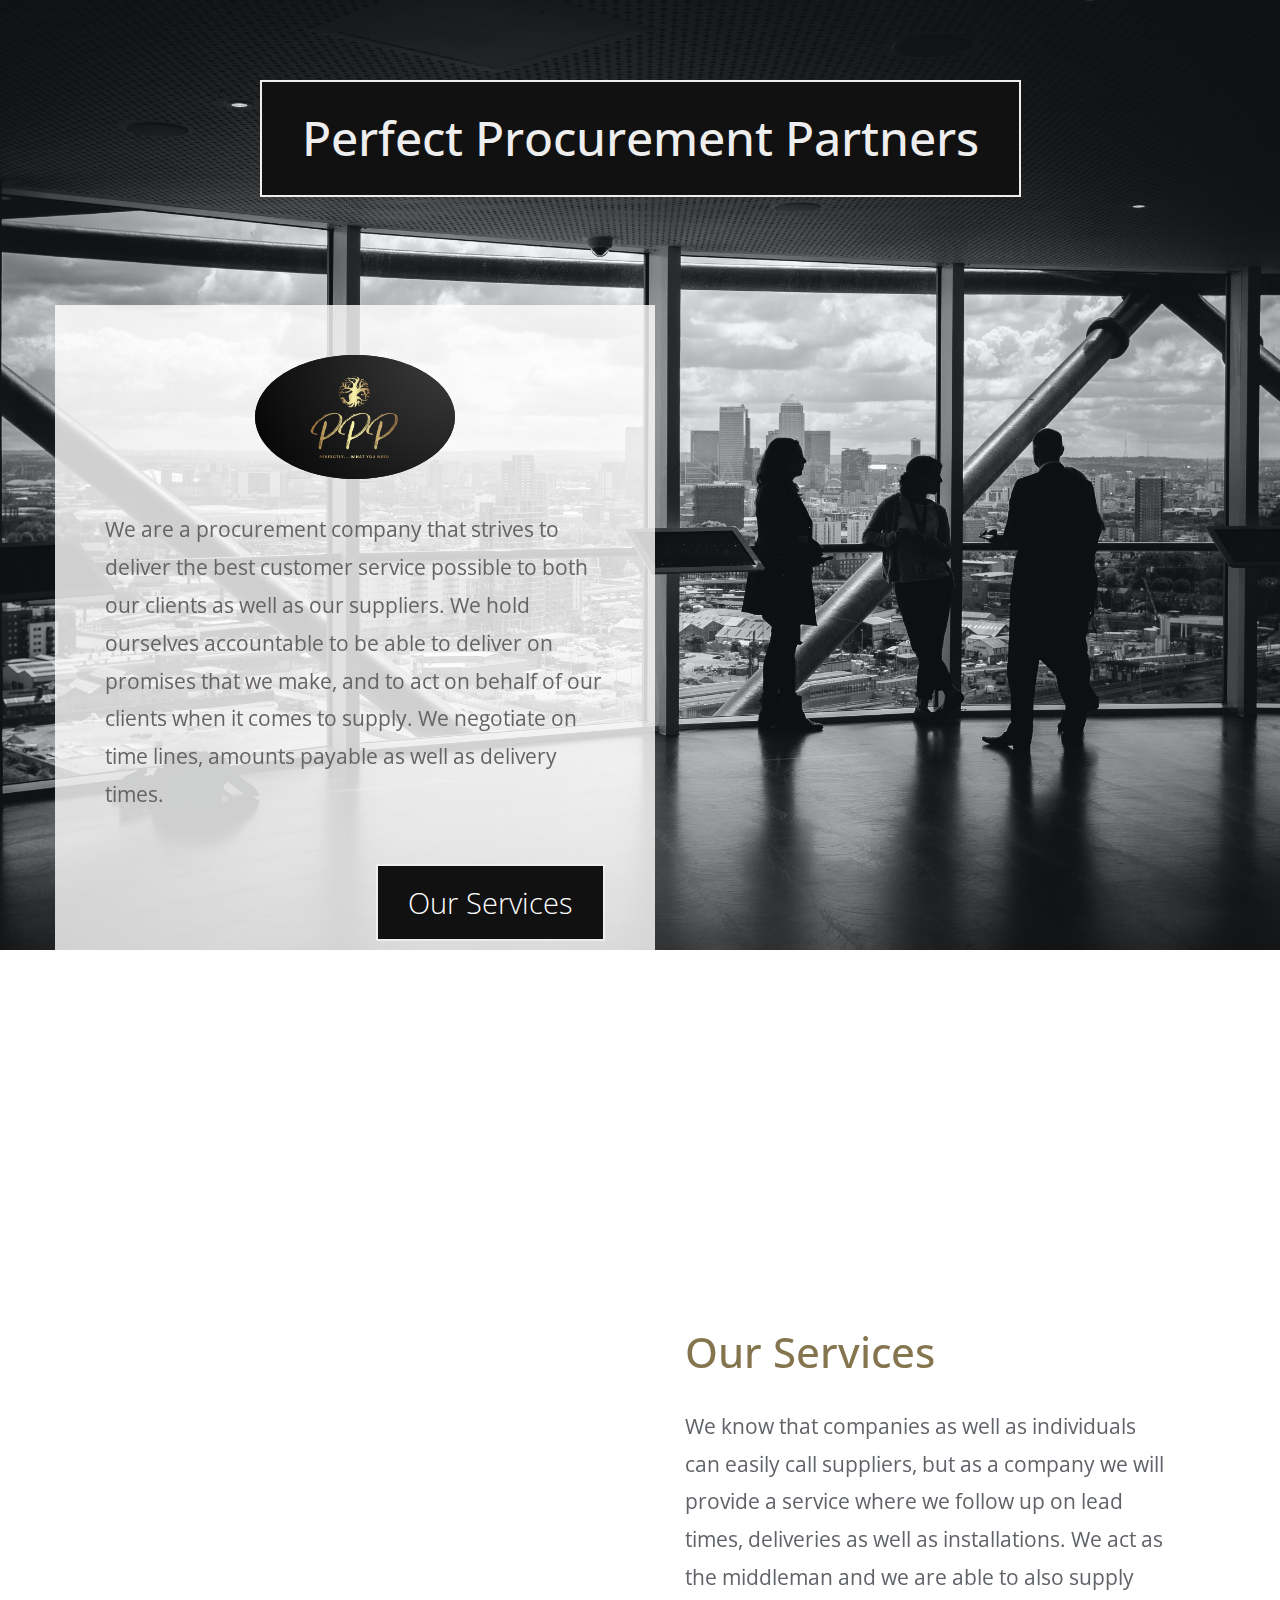
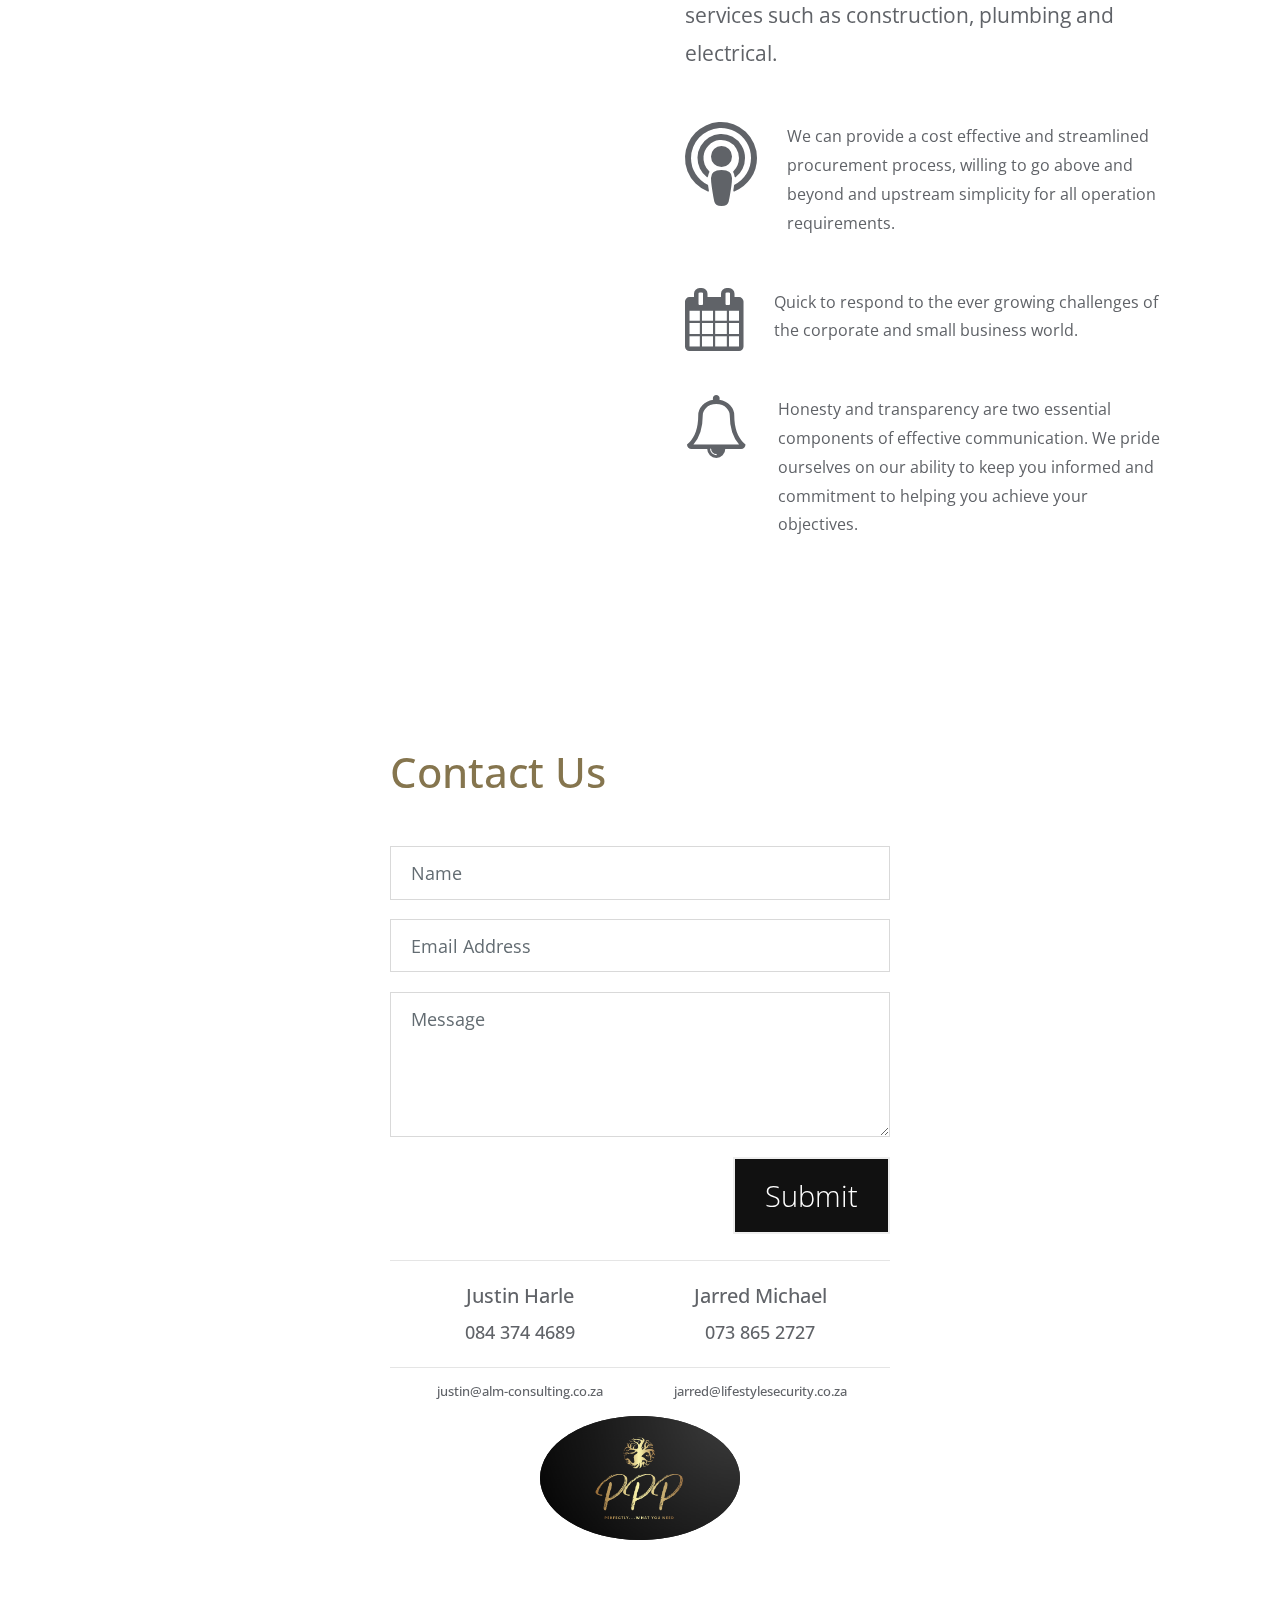
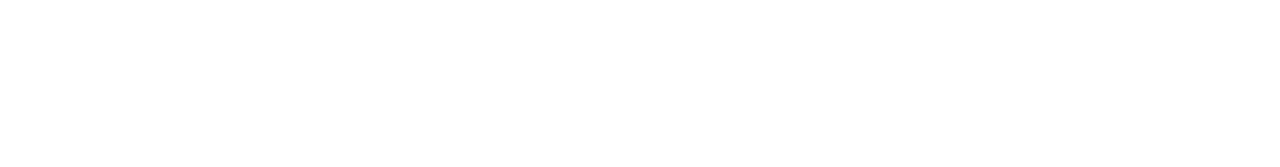
==== index.html @ f4ec2088 "Initial commit" ====
<!DOCTYPE html>
<html lang="en">

<head>
	<meta charset="utf-8" />
	<meta http-equiv="X-UA-Compatible" content="IE=edge" />
	<meta name="viewport" content="width=device-width, initial-scale=1" />
	<title>Perfect Procurement Partners</title>
	<link rel="stylesheet" href="https://fonts.googleapis.com/css?family=Open+Sans:300,400" />
	<!-- Google web font "Open Sans" -->
	<link rel="stylesheet" href="font-awesome-4.7.0/css/font-awesome.min.css" />
	<!-- Font Awesome -->
	<link rel="stylesheet" href="css/bootstrap.min.css" />
	<!-- Bootstrap style -->
	<link rel="stylesheet" href="css/popup.css" />
	<!-- Magnific Popup -->
	<link rel="stylesheet" href="css/style.css" />
</head>

<body>
	<div class="container-fluid" id="main">
		
		<section class="parallax-window tm-section tm-section-home" id="home" data-parallax="scroll"
			data-image-src="img/bg-01.jpg">
			<div class="tm-page-content-width tm-padding-b">
				<div class="text-center tm-site-title-wrap">
					<h1 class="tm-site-title">Perfect Procurement Partners</h1>

				</div>
				<div class="tm-textbox tm-white-bg-mani-page">
					<h2 class="tm-red-text tm-section-title">
						<div class="logoDiv"> <img class="logo" src="./img/PPPLogo.png" alt="Picture of the logo">
						</div>
					</h2>

					<p>
						We are a procurement company that strives to deliver the best
						customer service possible to both our clients as well as our
						suppliers. We hold ourselves accountable to be able to deliver on
						promises that we make, and to act on behalf of our clients when it
						comes to supply. We negotiate on time lines, amounts payable as
						well as delivery times.
					</p>

					<a href="#services" class="tm-btn">Our Services</a>
				</div>
			</div>
		</section>

		<!-- Services -->
		<section class="parallax-window tm-section tm-section-services" id="services" data-parallax="scroll"
			data-image-src="img/bg-02.jpg">
			<div class="tm-page-content-width">
				<div class="tm-translucent-white-bg tm-content-box tm-content-box-right tm-textbox-full-height">
					<div class="tm-content-box-inner">
						<h2 class="tm-section-title tm-red-text">Our Services</h2>
						<p>
							We know that companies as well as individuals can easily call
							suppliers, but as a company we will provide a service where we
							follow up on lead times, deliveries as well as installations. We
							act as the middleman and we are able to also supply services
							such as construction, plumbing and electrical.
						</p>
						<div class="media tm-media">
							<i class="fa fa-4x fa-podcast tm-media-icon"></i>
							<div class="media-body tm-media-body">
								<p class="tm-small-font">
									We can provide a cost effective and streamlined procurement process, willing to go above and beyond and upstream simplicity for all operation requirements.
								</p>
								
							</div>
						</div>
						<div class="media tm-media">
							<i class="fa fa-3x fa-calendar tm-media-icon"></i>
							<div class="media-body tm-media-body">
								<p class="tm-small-font">
								Quick to respond to the ever growing challenges of the corporate and small business world.
								</p>
							</div>
						</div>
						<div class="media tm-media">
							<i class="fa fa-3x fa-bell-o tm-media-icon"></i>
							<div class="media-body tm-media-body">
								<p class="tm-small-font">
									Honesty and transparency are two essential components of effective communication. We pride ourselves on our ability to keep you informed and commitment to helping you achieve your objectives.
								</p>
							</div>
						</div>
						
					</div>
				</div>
			</div>
		</section>

		<!-- Contact -->
		<section class="parallax-window tm-section tm-section-contact" id="contact" data-parallax="scroll"
			data-image-src="img/bg-04.jpg">
			<div class="contactPageContent">
				<!-- 1 -->
				<div class="tm-translucent-white-bg tm-textbox bottomPart ">
					<div class="formdiv">
					<h2 class="tm-section-title tm-red-text">Contact Us</h2>
					<p>
						
					</p>

					<!-- contact form -->
					<form action="https://formsubmit.co/procurementpartnersit@gmail.com" method="POST" class="tm-contact-form">
						
						
						<div class="form-group">
							<input type="hidden" name="_subject" value="New Email">
							<input type="hidden" name="_next" value="./pages/thankYou.html">

							<input type="text" id="contact_name" name="contact_name" class="form-control"
								placeholder="Name" required />
						</div>
						<div class="form-group">
							<input type="email" id="contact_email" name="contact_email" class="form-control"
								placeholder="Email Address" required />
						</div>
						<div class="form-group">
							<textarea id="contact_message" name="contact_message" class="form-control" rows="5"
								placeholder="Message" required></textarea>
						</div>
						<button type="submit" class="tm-btn">Submit</button>
					</form>
					</div>
						
					<div class="contactPageDetails">
						<hr>
						<div class="contact-details">
						
							<div>
								<h1>Justin Harle</h1>
								<h2>084 374 4689</h2>
							</div>

							<div>
								<h1>Jarred Michael</h1>
								<h2>073 865 2727</h2>
							</div>
						</div>
						<hr />
						<div class="contact-details">
							<div>
								<h3>justin@alm-consulting.co.za</h3>
							</div>
							<div>
								<h3>jarred@lifestylesecurity.co.za</h3>
							</div>
						</div>
						<div class="logoDiv"> 
							<img class="logo" src="./img/PPPLogo.png" alt="Picture of the logo">
						</div>
					</div>
				</div>

			</div>
	</div>
	</section>
	<!-- Contact Information -->
	<section class="parallax-window tm-section tm-section-services" id="services" data-parallax="scroll"
		data-image-src="img/paper-186899_1920.jpg"></section>
	</div>

	<!-- load JS files -->
	<script src="./js/email.js"></script>
	<script src="js/jquery-1.11.3.min.js"></script>
	<!-- https://jquery.com/download/ -->
	<script src="js/isotope.pkgd.min.js"></script>
	<!-- https://isotope.metafizzy.co/ -->
	<script src="js/imagesloaded.pkgd.min.js"></script>
	<!-- https://imagesloaded.desandro.com/ -->
	<script src="js/jquery.magnific-popup.min.js"></script>
	<!-- http://dimsemenov.com/plugins/magnific-popup/ -->
	<script src="js/parallax.min.js"></script>
	<script>
		$(document).ready(function () {
			// Isotope for Gallery
			if ($('.iso-box-wrapper').length > 0) {
				var $container = $('.iso-box-wrapper'),
					$imgs = $('.iso-box img');

				$container.imagesLoaded(function () {
					$container.isotope({
						layoutMode: 'fitRows',
						itemSelector: '.iso-box',
					});
					$imgs.load(function () {
						$container.isotope('reLayout');
					});
				});

				//filter items on button click
				$('.filter-wrapper li a').click(function () {
					var $this = $(this),
						filterValue = $this.attr('data-filter');
					$container.isotope({
						filter: filterValue,
						animationOptions: {
							duration: 750,
							easing: 'linear',
							queue: false,
						},
					});

					// don't proceed if already selected
					if ($this.hasClass('selected')) {
						return false;
					}

					var filter_wrapper = $this.closest('.filter-wrapper');
					filter_wrapper.find('.selected').removeClass('selected');
					$this.addClass('selected');

					return false;
				});
			}

			// Magnific Popup for Gallery
			$('.iso-box-wrapper').magnificPopup({
				delegate: 'a', // child items selector, by clicking on it popup will open
				type: 'image',
				gallery: { enabled: true },
			});

			// Smooth scrolling (https://css-tricks.com/snippets/jquery/smooth-scrolling/)
			// Select all links with hashes
			$('a[href*="#"]')
				// Remove links that don't actually link to anything
				.not('[href="#"]')
				.not('[href="#0"]')
				.click(function (event) {
					// On-page links
					if (
						location.pathname.replace(/^\//, '') ==
						this.pathname.replace(/^\//, '') &&
						location.hostname == this.hostname
					) {
						// Figure out element to scroll to
						var target = $(this.hash);
						target = target.length
							? target
							: $('[name=' + this.hash.slice(1) + ']');
						// Does a scroll target exist?
						if (target.length) {
							// Only prevent default if animation is actually gonna happen
							event.preventDefault();
							$('html, body').animate(
								{
									scrollTop: target.offset().top,
								},
								600,
								function () {
									// Callback after animation
									// Must change focus!
									var $target = $(target);
									$target.focus();
									if ($target.is(':focus')) {
										// Checking if the target was focused
										return false;
									} else {
										$target.attr('tabindex', '-1'); // Adding tabindex for elements not focusable
										$target.focus(); // Set focus again
									}
								}
							);
						}
					}
				});

			// Update the current year in copyright
			$('.tm-current-year').text(new Date().getFullYear());
		});
	</script>
</body>

</html>
---- css/popup.css ----
/* Magnific Popup CSS */
.mfp-bg {
  top: 0;
  left: 0;
  width: 100%;
  height: 100%;
  z-index: 1042;
  overflow: hidden;
  position: fixed;
  background: #0b0b0b;
  opacity: 0.8; }

.mfp-wrap {
  top: 0;
  left: 0;
  width: 100%;
  height: 100%;
  z-index: 1043;
  position: fixed;
  outline: none !important;
  -webkit-backface-visibility: hidden; }

.mfp-container {
  text-align: center;
  position: absolute;
  width: 100%;
  height: 100%;
  left: 0;
  top: 0;
  padding: 0 8px;
  box-sizing: border-box; }

.mfp-container:before {
  content: '';
  display: inline-block;
  height: 100%;
  vertical-align: middle; }

.mfp-align-top .mfp-container:before {
  display: none; }

.mfp-content {
  position: relative;
  display: inline-block;
  vertical-align: middle;
  margin: 0 auto;
  text-align: left;
  z-index: 1045; }

.mfp-inline-holder .mfp-content,
.mfp-ajax-holder .mfp-content {
  width: 100%;
  cursor: auto; }

.mfp-ajax-cur {
  cursor: progress; }

.mfp-zoom-out-cur, .mfp-zoom-out-cur .mfp-image-holder .mfp-close {
  cursor: -moz-zoom-out;
  cursor: -webkit-zoom-out;
  cursor: zoom-out; }

.mfp-zoom {
  cursor: pointer;
  cursor: -webkit-zoom-in;
  cursor: -moz-zoom-in;
  cursor: zoom-in; }

.mfp-auto-cursor .mfp-content {
  cursor: auto; }

.mfp-close,
.mfp-arrow,
.mfp-preloader,
.mfp-counter {
  -webkit-user-select: none;
  -moz-user-select: none;
  user-select: none; }

.mfp-loading.mfp-figure {
  display: none; }

.mfp-hide {
  display: none !important; }

.mfp-preloader {
  color: #CCC;
  position: absolute;
  top: 50%;
  width: auto;
  text-align: center;
  margin-top: -0.8em;
  left: 8px;
  right: 8px;
  z-index: 1044; }
  .mfp-preloader a {
    color: #CCC; }
    .mfp-preloader a:hover {
      color: #FFF; }

.mfp-s-ready .mfp-preloader {
  display: none; }

.mfp-s-error .mfp-content {
  display: none; }

button.mfp-close,
button.mfp-arrow {
  overflow: visible;
  cursor: pointer;
  background: transparent;
  border: 0;
  -webkit-appearance: none;
  display: block;
  outline: none;
  padding: 0;
  z-index: 1046;
  box-shadow: none;
  touch-action: manipulation; }

button::-moz-focus-inner {
  padding: 0;
  border: 0; }

.mfp-close {
  width: 44px;
  height: 44px;
  line-height: 44px;
  position: absolute;
  right: 0;
  top: 0;
  text-decoration: none;
  text-align: center;
  opacity: 0.65;
  padding: 0 0 18px 10px;
  color: #FFF;
  font-style: normal;
  font-size: 28px;
  font-family: Arial, Baskerville, monospace; }
  .mfp-close:hover,
  .mfp-close:focus {
    opacity: 1; }
  .mfp-close:active {
    top: 1px; }

.mfp-close-btn-in .mfp-close {
  color: #333; }

.mfp-image-holder .mfp-close,
.mfp-iframe-holder .mfp-close {
  color: #FFF;
  right: -6px;
  text-align: right;
  padding-right: 6px;
  width: 100%; }

.mfp-counter {
  position: absolute;
  top: 0;
  right: 0;
  color: #CCC;
  font-size: 12px;
  line-height: 18px;
  white-space: nowrap; }

.mfp-arrow {
  position: absolute;
  opacity: 0.65;
  margin: 0;
  top: 50%;
  margin-top: -55px;
  padding: 0;
  width: 90px;
  height: 110px;
  -webkit-tap-highlight-color: transparent; }
  .mfp-arrow:active {
    margin-top: -54px; }
  .mfp-arrow:hover,
  .mfp-arrow:focus {
    opacity: 1; }
  .mfp-arrow:before,
  .mfp-arrow:after {
    content: '';
    display: block;
    width: 0;
    height: 0;
    position: absolute;
    left: 0;
    top: 0;
    margin-top: 35px;
    margin-left: 35px;
    border: medium inset transparent; }
  .mfp-arrow:after {
    border-top-width: 13px;
    border-bottom-width: 13px;
    top: 8px; }
  .mfp-arrow:before {
    border-top-width: 21px;
    border-bottom-width: 21px;
    opacity: 0.7; }

.mfp-arrow-left {
  left: 0; }
  .mfp-arrow-left:after {
    border-right: 17px solid #FFF;
    margin-left: 31px; }
  .mfp-arrow-left:before {
    margin-left: 25px;
    border-right: 27px solid #3F3F3F; }

.mfp-arrow-right {
  right: 0; }
  .mfp-arrow-right:after {
    border-left: 17px solid #FFF;
    margin-left: 39px; }
  .mfp-arrow-right:before {
    border-left: 27px solid #3F3F3F; }

.mfp-iframe-holder {
  padding-top: 40px;
  padding-bottom: 40px; }
  .mfp-iframe-holder .mfp-content {
    line-height: 0;
    width: 100%;
    max-width: 900px; }
  .mfp-iframe-holder .mfp-close {
    top: -40px; }

.mfp-iframe-scaler {
  width: 100%;
  height: 0;
  overflow: hidden;
  padding-top: 56.25%; }
  .mfp-iframe-scaler iframe {
    position: absolute;
    display: block;
    top: 0;
    left: 0;
    width: 100%;
    height: 100%;
    box-shadow: 0 0 8px rgba(0, 0, 0, 0.6);
    background: #000; }

/* Main image in popup */
img.mfp-img {
  width: auto;
  max-width: 100%;
  height: auto;
  display: block;
  line-height: 0;
  box-sizing: border-box;
  padding: 40px 0 40px;
  margin: 0 auto; }

/* The shadow behind the image */
.mfp-figure {
  line-height: 0; }
  .mfp-figure:after {
    content: '';
    position: absolute;
    left: 0;
    top: 40px;
    bottom: 40px;
    display: block;
    right: 0;
    width: auto;
    height: auto;
    z-index: -1;
    box-shadow: 0 0 8px rgba(0, 0, 0, 0.6);
    background: #444; }
  .mfp-figure small {
    color: #BDBDBD;
    display: block;
    font-size: 12px;
    line-height: 14px; }
  .mfp-figure figure {
    margin: 0; }

.mfp-bottom-bar {
  margin-top: -36px;
  position: absolute;
  top: 100%;
  left: 0;
  width: 100%;
  cursor: auto; }

.mfp-title {
  text-align: left;
  line-height: 18px;
  color: #F3F3F3;
  word-wrap: break-word;
  padding-right: 36px; }

.mfp-image-holder .mfp-content {
  max-width: 100%; }

.mfp-gallery .mfp-image-holder .mfp-figure {
  cursor: pointer; }

@media screen and (max-width: 800px) and (orientation: landscape), screen and (max-height: 300px) {
  /**
       * Remove all paddings around the image on small screen
       */
  .mfp-img-mobile .mfp-image-holder {
    padding-left: 0;
    padding-right: 0; }
  .mfp-img-mobile img.mfp-img {
    padding: 0; }
  .mfp-img-mobile .mfp-figure:after {
    top: 0;
    bottom: 0; }
  .mfp-img-mobile .mfp-figure small {
    display: inline;
    margin-left: 5px; }
  .mfp-img-mobile .mfp-bottom-bar {
    background: rgba(0, 0, 0, 0.6);
    bottom: 0;
    margin: 0;
    top: auto;
    padding: 3px 5px;
    position: fixed;
    box-sizing: border-box; }
    .mfp-img-mobile .mfp-bottom-bar:empty {
      padding: 0; }
  .mfp-img-mobile .mfp-counter {
    right: 5px;
    top: 3px; }
  .mfp-img-mobile .mfp-close {
    top: 0;
    right: 0;
    width: 35px;
    height: 35px;
    line-height: 35px;
    background: rgba(0, 0, 0, 0.6);
    position: fixed;
    text-align: center;
    padding: 0; } }

@media all and (max-width: 900px) {
  .mfp-arrow {
    -webkit-transform: scale(0.75);
    transform: scale(0.75); }
  .mfp-arrow-left {
    -webkit-transform-origin: 0;
    transform-origin: 0; }
  .mfp-arrow-right {
    -webkit-transform-origin: 100%;
    transform-origin: 100%; }
  .mfp-container {
    padding-left: 6px;
    padding-right: 6px; } }
---- css/style.css ----
/* 
*/
body {
	font-size: 21px;
	overflow-x: hidden;
	background-image: url(img/paper-186899_1920.jpg);
}

body,
button,
.form-control {
	color: #606368;
	font-family: 'Open Sans', Helvetica, Arial, sans-serif;
	font-weight: 400;
}

button {
	cursor: pointer;
}
a,
button {
	transition: all 0.3s ease;
}
a:hover,
a:focus {
	text-decoration: none;
	outline: none;
}

.container-fluid {
	padding-left: 0;
	padding-right: 0;
	overflow-x: hidden;
}

.tm-flex {
	display: flex;
}

.tm-section {
	background-position: center center;
	background-size: cover;
	background-repeat: no-repeat;
}

button:focus {
	outline: none;
}

p {
	line-height: 1.8;
	margin-bottom: 50px;
}

.tm-section-title {
	font-size: 2.6rem;
	margin-bottom: 2rem;
}

.tm-site-title-wrap {
	padding-top: 80px;
	padding-bottom: 100px;
}

.tm-site-title {
	background-color: #111;
	background-position: center center;
	background-size: cover;
	background-repeat: no-repeat;
	border: 2px solid #eee;
	color: #eee;
	display: inline-block;
	font-size: 3rem;
	padding: 30px 40px;
}

.tm-textbox {
	max-width: 600px;
	width: 100%;
	padding: 50px;
	overflow: auto;
}

.tm-textbox-full-height {
	min-height: 950px;
}

.tm-white-bg {
	background-color: white;
	color: #676362;
}

.tm-white-bg-mani-page {
	background-color: rgba(255, 255, 255, 0.8);
	color: #676362;
}
.tm-translucent-white-bg {
	background-color: rgba(255, 255, 255, 0.58);
}

.tm-btn,
.tm-btn:visited {
	display: block;
	float: right;
	font-size: 1.8rem;
	font-weight: 300;
	color: white;
	background-color: #111;
	padding: 15px 30px;
	cursor: pointer;
	border: none;
	border: 2px solid #eee;
}

.tm-btn:hover,
.tm-btn:focus {
	color: white;
	background-color: darkgray;
}

.tm-green-text {
	color: #96c700;
}
.tm-blue-text {
	color: #3690fd;
}
.tm-red-text {
	color: #85754e;
}
.tm-red-text {
	color: #85754e;
}
.tm-content-box {
	overflow: auto;
	height: 100%;
	max-width: 600px;
	width: 100%;
	padding: 180px 60px 100px;
	display: -ms-flexbox;
	display: -webkit-flex;
	display: flex;
	-webkit-flex-direction: column;
	-ms-flex-direction: column;
	flex-direction: column;
}

.tm-gallery-content {
	padding-top: 180px;
}

.tm-content-box-right {
	margin-left: auto;
	margin-right: 0;
}

.tm-small-font {
	font-size: 1rem;
}

.tm-page-content-width {
	max-width: 1200px;
	margin: 0 auto;
	padding-left: 15px;
	padding-right: 15px;
	width: 100%;
}
.contactPageContent {
	display: flex;
	margin: 0 auto;
	padding-left: 15px;
	padding-right: 15px;
	max-width: 1200px;
	width: 100%;
	flex-direction: row;
	justify-content: space-around;
	flex-flow: wrap;
}
.tm-contact-page-information {
	align-items: center;
	margin-left: 15px;
	margin-right: 15px;
	width: 100%;
	max-width: 500px;
	padding: 180px 60px 100px;
}
.contactPageDetails {
	margin-top: 10px;
}
.bottomPart {
	display: grid;
	grid-template-rows: 1fr 1fr;
}
.contact-details {
	margin: 10px;
	display: grid;
	text-align: center;
	grid-template-columns: 1fr 1fr;
}
.contact-details h1 {
	font-size: 20px;
	padding: 8px;
}
.contact-details h2 {
	font-size: 18px;
}
.contact-details h3 {
	font-size: 13px;
}
.logo {
	background-size: cover;
	background-image: url(../img/PPPLogo.png);
	height: auto;
	width: 200px;
	border-radius: 100%;
}
.logoDiv {
	text-align: center;
}
.tm-padding-b {
	padding-bottom: 80px;
}
.tm-page-content-width,
.tm-content-box {
	min-height: 1150px;
}

.tm-flex-col {
	display: -ms-flexbox;
	display: -webkit-flex;
	display: flex;
	-ms-flex-direction: column;
	-webkit-flex-direction: column;
	flex-direction: column;
}

.tm-media-icon {
	margin-right: 30px;
	margin-bottom: 0;
}

/* IE fix */
.tm-media-body {
	flex: 1 1 auto;
	width: 100%;
}

.filter-wrapper {
	padding-left: 0;
}
.filter-wrapper li {
	display: inline-block;
	margin-right: 15px;
	margin-bottom: 10px;
}

.filter-wrapper li:last-child {
	margin-right: 0;
}

.filter-wrapper li a {
	background-color: white;
	color: #666;
	font-weight: 400;
	padding: 6px 20px;
	display: block;
	text-decoration: none;
	transition: all 0.4s ease-in-out;
}

.filter-wrapper li a.selected {
	background-color: #666666;
	color: white;
}
.iso-box {
	position: relative;
	min-height: 50px;
	float: left;
	overflow: hidden;
	margin-bottom: 15px;
	padding-left: 8px;
	padding-right: 8px;
}
.iso-box-section {
	margin-left: -8px;
	margin-right: -8px;
}

/* Contact */
.form-control {
	background-color: transparent;
	border-radius: 0;
	font-size: 1.15rem;
	padding: 0.9rem 1.25rem;
}

.form-control:focus {
	background-color: transparent;
	border-color: #983333;
}

.form-group {
	margin-bottom: 1.2rem;
}
.tm-section-contact {
	position: relative;
}

.tm-copyright-div {
	color: white;
	display: inline-block;
	padding: 30px 35px;
	position: absolute;
	bottom: 0;
	right: 0;
}

.tm-copyright-text {
	font-size: 1.18rem;
	margin-bottom: 0;
	font-weight: 300;
}

.tm-copyright-text a {
	color: #fff;
}

/* Media Queries */
@media screen and (max-width: 991px) {
	.tm-gallery-content {
		padding-top: 150px;
	}

	.tm-page-content-width,
	.tm-content-box {
		min-height: 400px;
	}
}

@media screen and (max-width: 767px) {
	.tm-gallery-content {
		padding-top: 100px;
	}
	.tm-content-box {
		padding: 100px 60px 100px;
	}
	.tm-section-gallery {
		min-height: 1050px;
	}
	.tm-page-content-width,
	.tm-content-box {
		min-height: 1050px;
	}
	.tm-site-title-wrap {
		padding-top: 60px;
		padding-bottom: 60px;
	}
}

@media screen and (max-height: 639px) {
	.tm-section-home {
		min-height: 100%;
	}
}

@media screen and (max-width: 575px) {
	.tm-gallery-content {
		padding-bottom: 150px;
	}
}

@media screen and (max-width: 420px) {
	.tm-media {
		flex-direction: column;
		align-items: center;
	}

	.tm-media-icon {
		margin-right: 0;
		margin-bottom: 30px;
	}
}
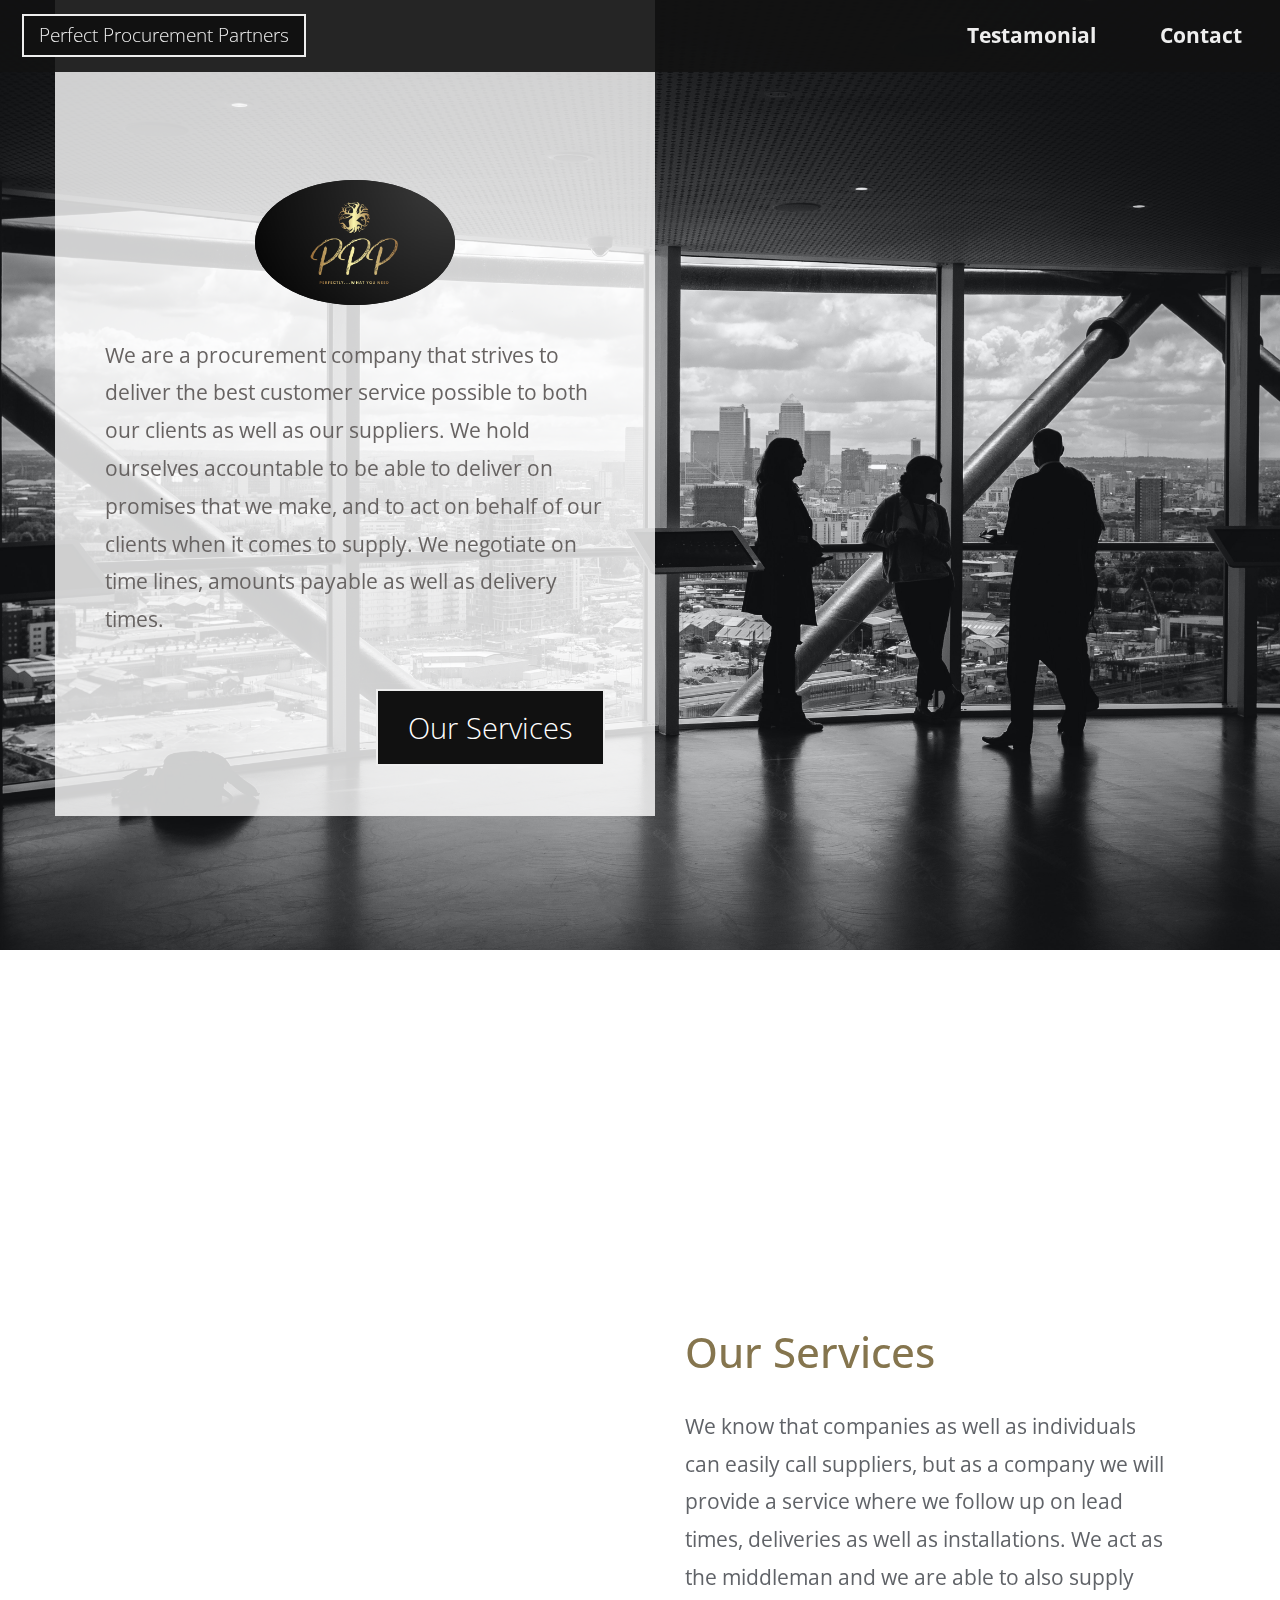
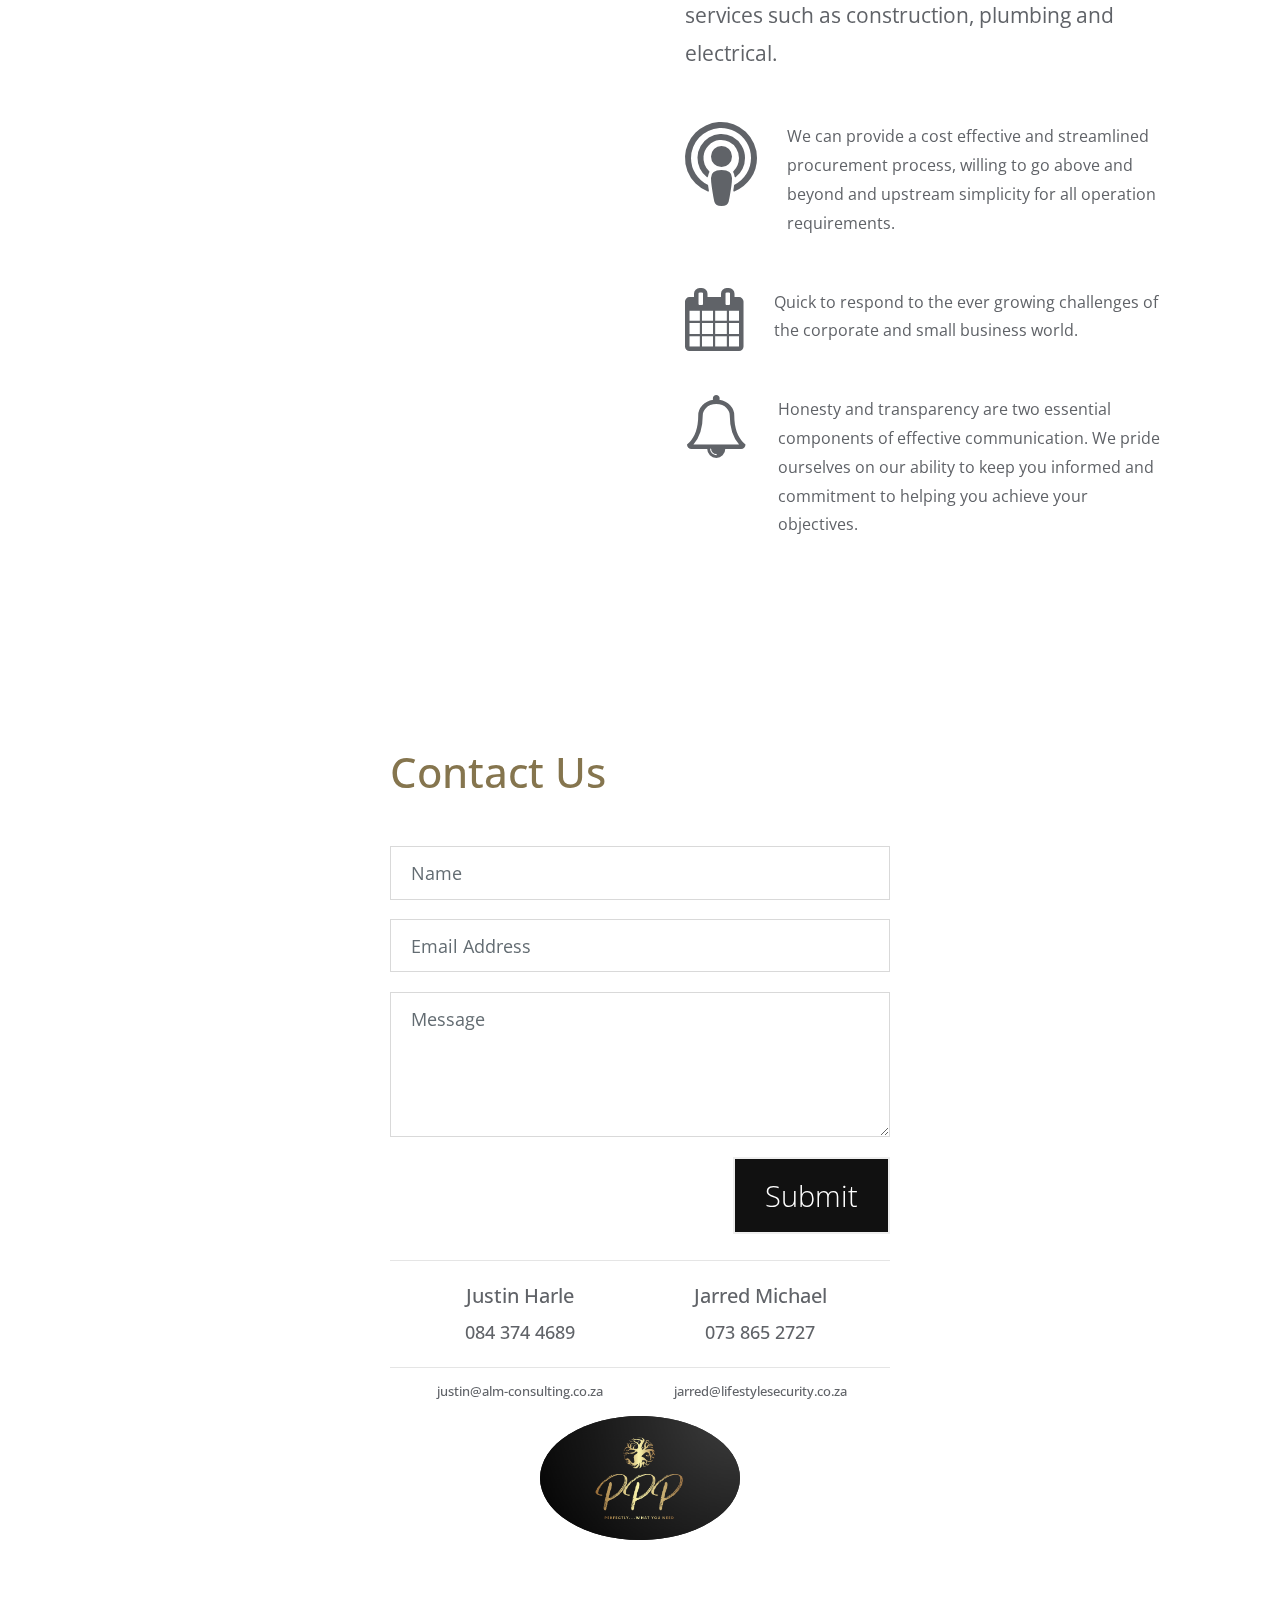
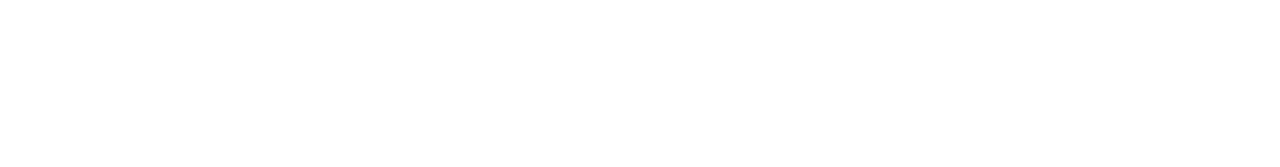
==== commit dd309900: "Added a navbar" ====
--- a/index.html
+++ b/index.html
@@ -15,18 +15,48 @@
 	<link rel="stylesheet" href="css/popup.css" />
 	<!-- Magnific Popup -->
 	<link rel="stylesheet" href="css/style.css" />
+	<!-- Navbar Popup -->
+	<link rel="stylesheet" href="css/navbar.css" />
 </head>
 
 <body>
+	<header id="header">
+		<nav>
+			<div class="custom-nav-container">
+				<div class="header">
+					<a href="" >Perfect Procurement Partners</a>
+				</div>
+				<div class="menu">
+					
+					<a href="#Testamonial">Testamonial</a>
+				
+
+					<a href="#footer"
+						> Contact</a
+					>
+				</div>
+				<button class="hamburger">
+					<span></span>
+					<span></span>
+					<span></span>
+				</button>
+			</div>
+		</nav>
+	</header>
+	<nav class="mobile-nav">
+		<a href="#Testamonial">Testamonial</a>
+		<a href="#header">Home</a>
+		
+
+		Contact</a>
+	</nav>
 	<div class="container-fluid" id="main">
 		
-		<section class="parallax-window tm-section tm-section-home" id="home" data-parallax="scroll"
+		
+		<section class="parallax-window tm-section tm-section-home banner" id="home" data-parallax="scroll"
 			data-image-src="img/bg-01.jpg">
 			<div class="tm-page-content-width tm-padding-b">
-				<div class="text-center tm-site-title-wrap">
-					<h1 class="tm-site-title">Perfect Procurement Partners</h1>
-
-				</div>
+			
 				<div class="tm-textbox tm-white-bg-mani-page">
 					<h2 class="tm-red-text tm-section-title">
 						<div class="logoDiv"> <img class="logo" src="./img/PPPLogo.png" alt="Picture of the logo">
@@ -110,12 +140,13 @@
 						
 						<div class="form-group">
 							<input type="hidden" name="_subject" value="New Email">
-							<input type="hidden" name="_next" value="./pages/thankYou.html">
+							<input type="hidden" name="_next" value="https://duanescheeperswebdeveloper.github.io/perfectProcurementPartners/pages/thankYou.html">
 
 							<input type="text" id="contact_name" name="contact_name" class="form-control"
 								placeholder="Name" required />
 						</div>
 						<div class="form-group">
+							
 							<input type="email" id="contact_email" name="contact_email" class="form-control"
 								placeholder="Email Address" required />
 						</div>
@@ -157,15 +188,11 @@
 				</div>
 
 			</div>
-	</div>
-	</section>
-	<!-- Contact Information -->
-	<section class="parallax-window tm-section tm-section-services" id="services" data-parallax="scroll"
-		data-image-src="img/paper-186899_1920.jpg"></section>
-	</div>
-
+		</section>
+		 </div>
+	
 	<!-- load JS files -->
-	<script src="./js/email.js"></script>
+	<script src="js/navbar.js"></script>
 	<script src="js/jquery-1.11.3.min.js"></script>
 	<!-- https://jquery.com/download/ -->
 	<script src="js/isotope.pkgd.min.js"></script>
@@ -175,105 +202,8 @@
 	<script src="js/jquery.magnific-popup.min.js"></script>
 	<!-- http://dimsemenov.com/plugins/magnific-popup/ -->
 	<script src="js/parallax.min.js"></script>
-	<script>
-		$(document).ready(function () {
-			// Isotope for Gallery
-			if ($('.iso-box-wrapper').length > 0) {
-				var $container = $('.iso-box-wrapper'),
-					$imgs = $('.iso-box img');
-
-				$container.imagesLoaded(function () {
-					$container.isotope({
-						layoutMode: 'fitRows',
-						itemSelector: '.iso-box',
-					});
-					$imgs.load(function () {
-						$container.isotope('reLayout');
-					});
-				});
-
-				//filter items on button click
-				$('.filter-wrapper li a').click(function () {
-					var $this = $(this),
-						filterValue = $this.attr('data-filter');
-					$container.isotope({
-						filter: filterValue,
-						animationOptions: {
-							duration: 750,
-							easing: 'linear',
-							queue: false,
-						},
-					});
-
-					// don't proceed if already selected
-					if ($this.hasClass('selected')) {
-						return false;
-					}
-
-					var filter_wrapper = $this.closest('.filter-wrapper');
-					filter_wrapper.find('.selected').removeClass('selected');
-					$this.addClass('selected');
-
-					return false;
-				});
-			}
-
-			// Magnific Popup for Gallery
-			$('.iso-box-wrapper').magnificPopup({
-				delegate: 'a', // child items selector, by clicking on it popup will open
-				type: 'image',
-				gallery: { enabled: true },
-			});
-
-			// Smooth scrolling (https://css-tricks.com/snippets/jquery/smooth-scrolling/)
-			// Select all links with hashes
-			$('a[href*="#"]')
-				// Remove links that don't actually link to anything
-				.not('[href="#"]')
-				.not('[href="#0"]')
-				.click(function (event) {
-					// On-page links
-					if (
-						location.pathname.replace(/^\//, '') ==
-						this.pathname.replace(/^\//, '') &&
-						location.hostname == this.hostname
-					) {
-						// Figure out element to scroll to
-						var target = $(this.hash);
-						target = target.length
-							? target
-							: $('[name=' + this.hash.slice(1) + ']');
-						// Does a scroll target exist?
-						if (target.length) {
-							// Only prevent default if animation is actually gonna happen
-							event.preventDefault();
-							$('html, body').animate(
-								{
-									scrollTop: target.offset().top,
-								},
-								600,
-								function () {
-									// Callback after animation
-									// Must change focus!
-									var $target = $(target);
-									$target.focus();
-									if ($target.is(':focus')) {
-										// Checking if the target was focused
-										return false;
-									} else {
-										$target.attr('tabindex', '-1'); // Adding tabindex for elements not focusable
-										$target.focus(); // Set focus again
-									}
-								}
-							);
-						}
-					}
-				});
-
-			// Update the current year in copyright
-			$('.tm-current-year').text(new Date().getFullYear());
-		});
-	</script>
+	<script src="js/index.js"></script>
+
 </body>
 
 </html>--- a/css/style.css
+++ b/css/style.css
@@ -1,5 +1,8 @@
 /* 
 */
+*{
+	box-sizing: border-box;
+}
 body {
 	font-size: 21px;
 	overflow-x: hidden;
@@ -26,7 +29,9 @@
 	text-decoration: none;
 	outline: none;
 }
-
+/* ---------------------------------------------------------------------------------- */
+
+/* ---------------------------------------------------------------------------------- */
 .container-fluid {
 	padding-left: 0;
 	padding-right: 0;
@@ -91,6 +96,8 @@
 }
 
 .tm-white-bg-mani-page {
+	padding-top: 180px;
+
 	background-color: rgba(255, 255, 255, 0.8);
 	color: #676362;
 }
@@ -359,6 +366,7 @@
 @media screen and (max-height: 639px) {
 	.tm-section-home {
 		min-height: 100%;
+		
 	}
 }
 
--- a/css/navbar.css
+++ b/css/navbar.css
@@ -0,0 +1,148 @@
+:root {
+  --primary: #111;
+  --light: #eeeeee;
+  --transparent: rgba(18, 18, 18, 0.9);
+  --darkgrey: darkgray;
+}
+.custom-nav-container {
+  color: var(--light);
+  max-width: 1280px;
+  margin: 0 auto;
+  display: flex;
+  align-items: center;
+  justify-content: space-between;
+}
+nav {
+  position: fixed;
+  top: 0;
+  left: 0;
+  right: 0;
+  z-index: 99;
+  background-color: var(--transparent);
+  padding: 12px 22px;
+}
+nav .header{
+	font-size: 1.2rem;
+font-weight: 300;
+color: white;
+background-color: #111;
+padding: 5px 15px;
+cursor: pointer;
+border: none;
+border: 2px solid #eee;
+}
+nav .header a {
+  color: var(--light);
+}
+nav .header a:hover {
+  color: var(--darkgrey);
+}
+
+.hamburger {
+  display: block;
+  position: relative;
+  z-index: 1;
+  user-select: none;
+  appearance: none;
+  border: none;
+  outline: none;
+  background: none;
+  cursor: pointer;
+}
+.hamburger span {
+  display: block;
+  width: 30px;
+  height: 3px;
+  margin-bottom: 5px;
+  position: relative;
+  background-color: var(--light);
+  border-radius: 6px;
+  z-index: 1;
+  transform-origin: 0 0;
+  transition: 0.4s;
+}
+.hamburger:hover span:nth-child(2) {
+  transform: translateX(10px);
+  background-color: var(--darkgrey);
+}
+
+.hamburger.is-active span:nth-child(1) {
+  transform: translate(0px, -2px) rotate(45deg);
+}
+.hamburger.is-active span:nth-child(2) {
+  opacity: 0;
+  transform: translate(15px);
+}
+.hamburger.is-active span:nth-child(3) {
+  transform: translate(-3px, 3px) rotate(-45deg);
+}
+
+.hamburger.is-active:hover span {
+  background-color: var(--darkgrey);
+}
+.menu {
+  display: none;
+  flex: 1 1 0%;
+  justify-content: flex-end;
+  margin: 0 -16px;
+}
+.menu a {
+  color: var(--light);
+  margin: 0 16px;
+  font-weight: bold;
+  text-decoration: none;
+  transition: 0.5s;
+  padding: 8px 16px;
+}
+
+.menu a .is-active,
+.menu a:hover {
+  background-color: var(--darkgrey);
+  color: var(--light);
+}
+@media (min-width: 768px) {
+  .hamburger {
+    display: none;
+  }
+  .menu {
+    display: flex;
+  }
+}
+.mobile-nav {
+  display: block;
+  position: fixed;
+  top: 0;
+  left: 100%;
+  width: 100%;
+  height: auto;
+  z-index: 98;
+  background-color: var(--transparent);
+  padding-top: 120px;
+  transition: 0.5s;
+  border-bottom: 3px solid var(--light);
+}
+.mobile-nav.is-active {
+  left: 0;
+  border-bottom: 3px solid var(--light);
+}
+.mobile-nav a {
+  padding: 8px 16px;
+  display: block;
+  text-align: center;
+  width: 100%;
+  max-width: 200px;
+  margin: 0 auto 8px;
+  color: var(--light);
+  font-weight: bold;
+  text-decoration: none;
+}
+
+.mobile-nav a:hover {
+  padding: 8px 16px;
+  background-color: var(--darkgrey);
+  color: var(--light);
+  font-weight: bold;
+  text-decoration: none;
+
+  transition: 0.5s;
+}
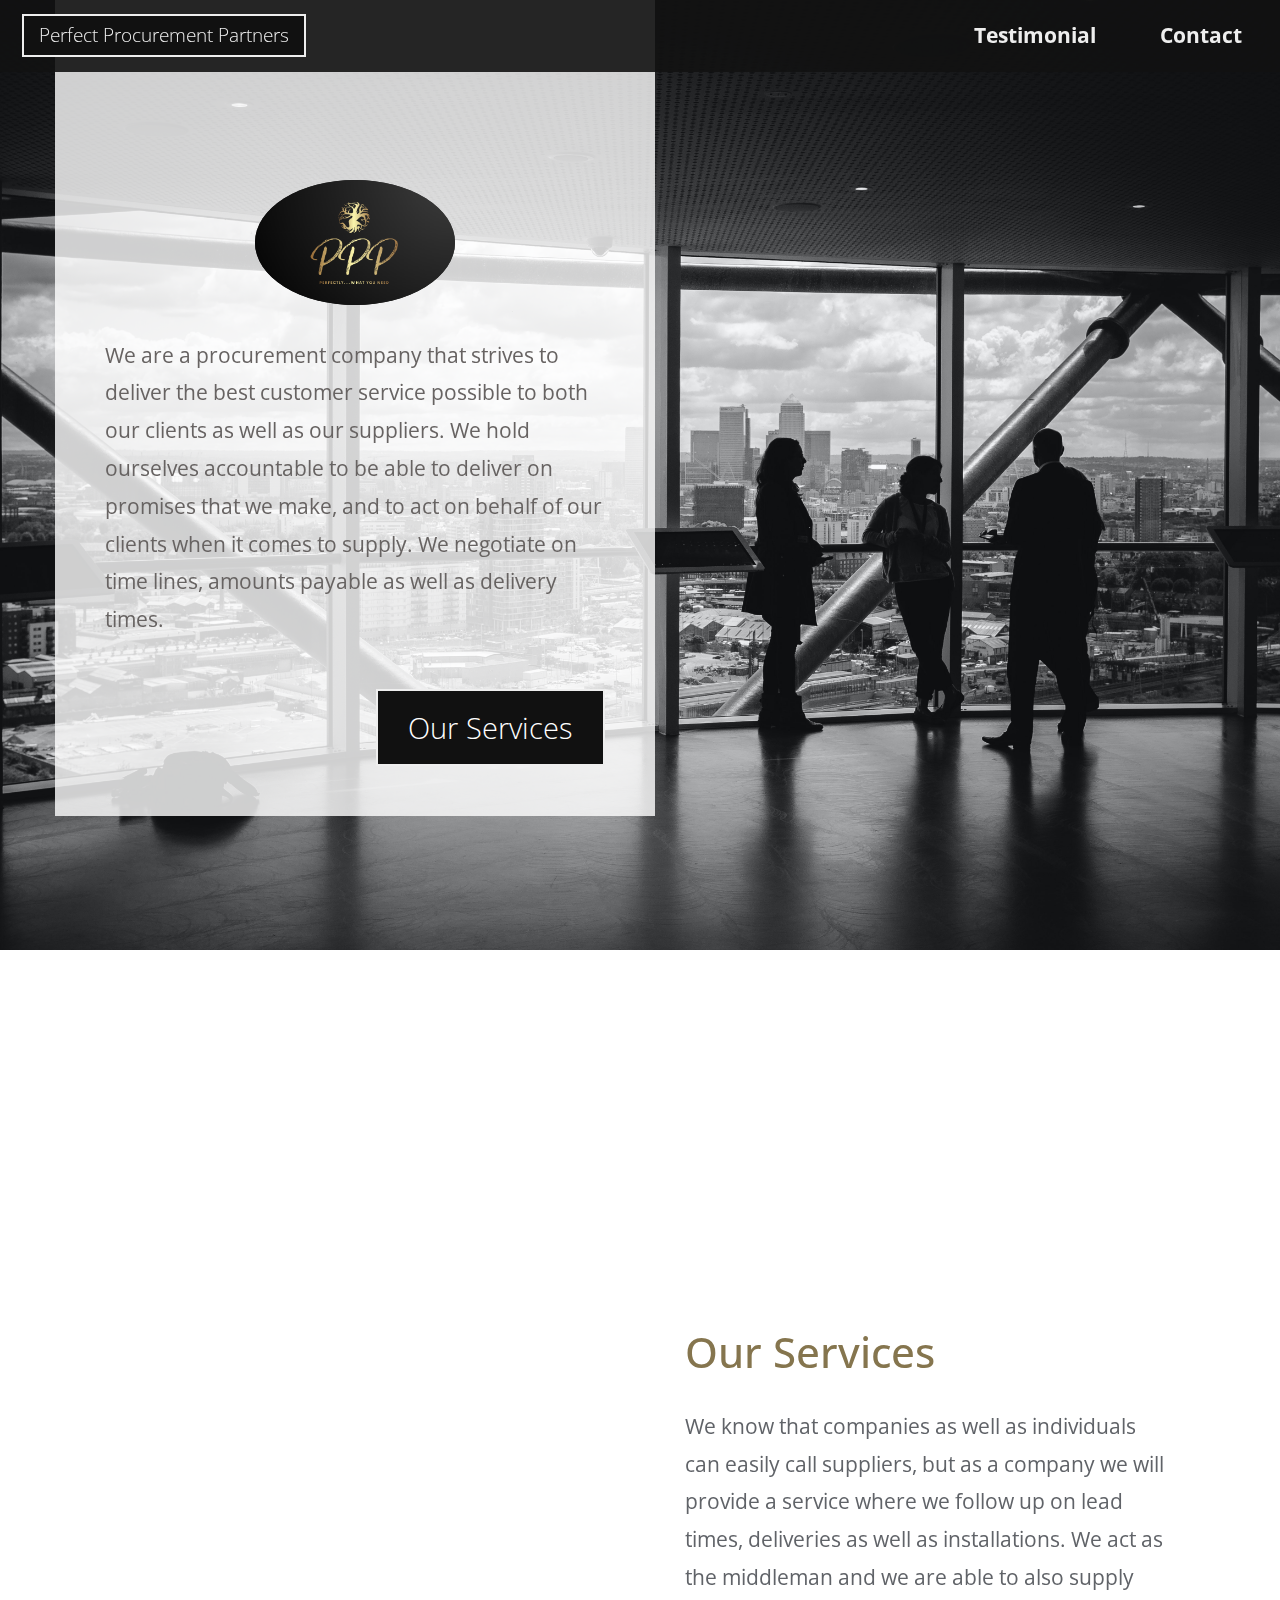
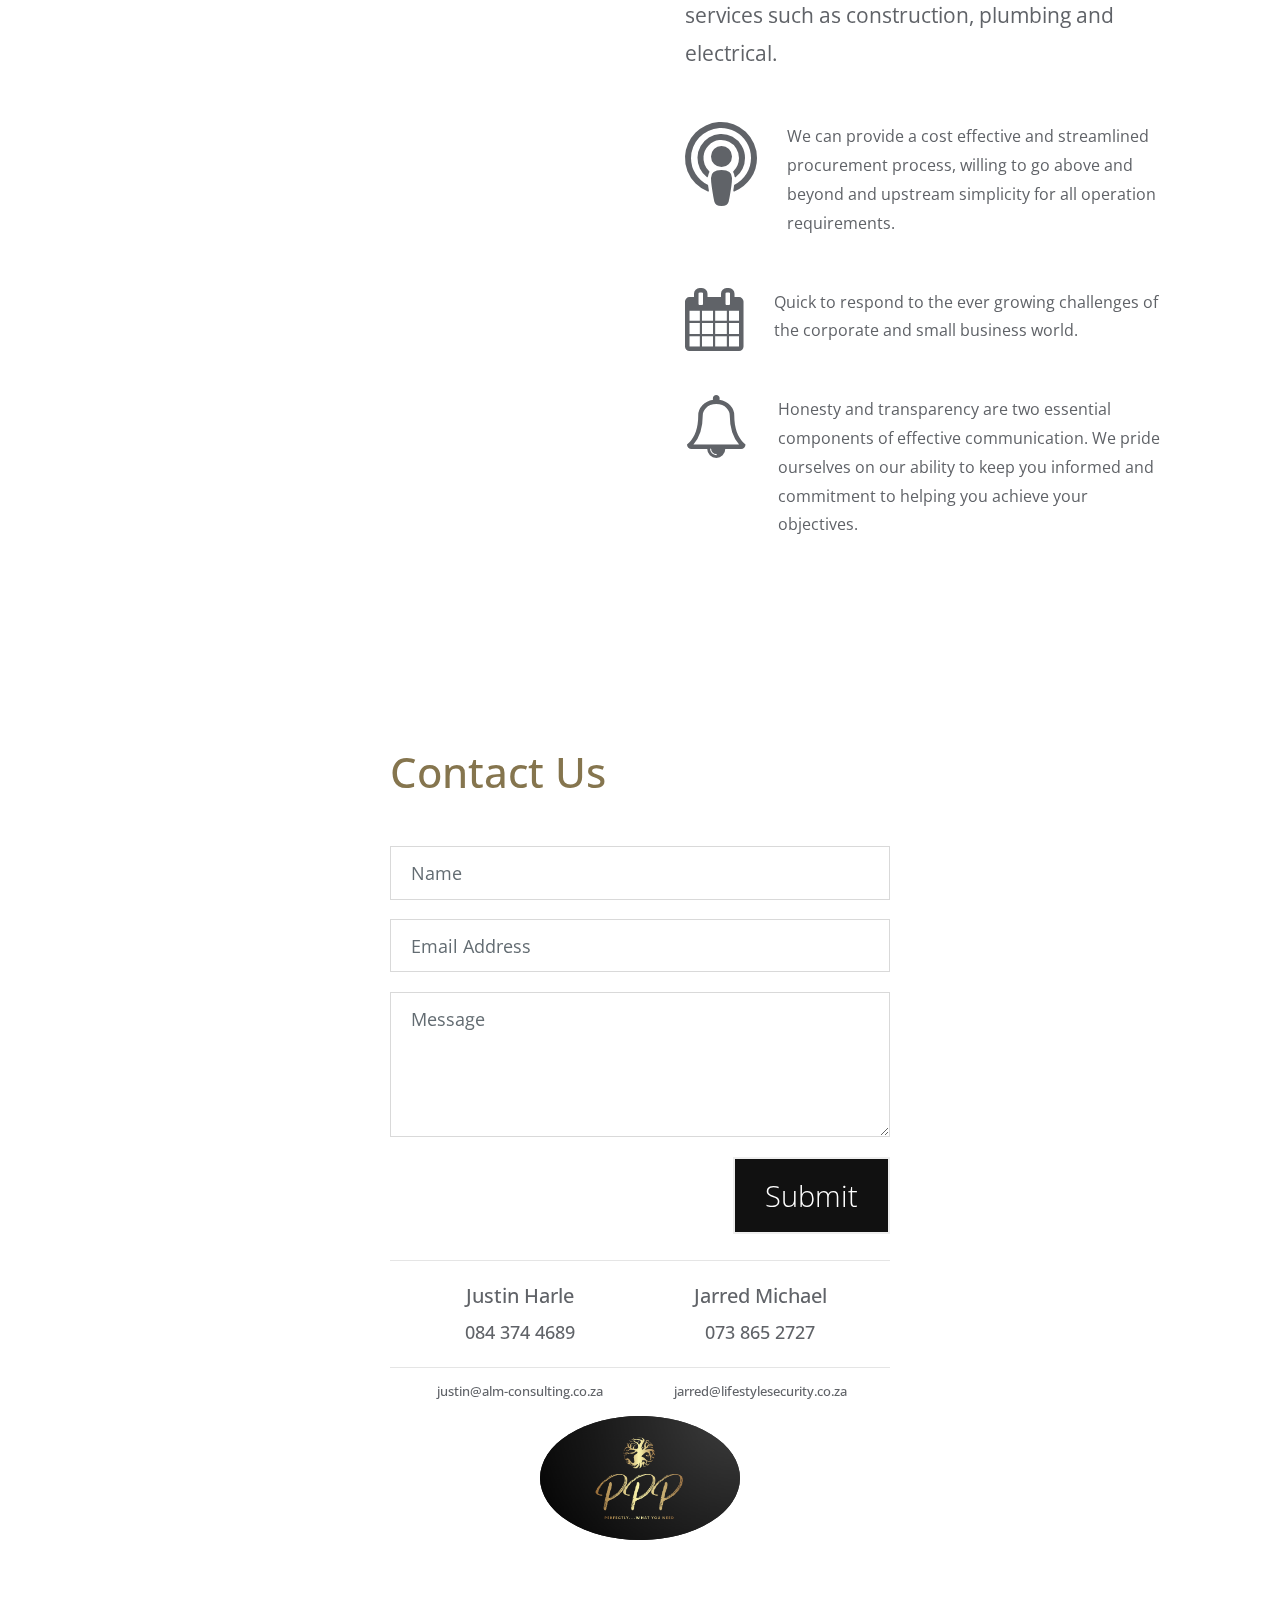
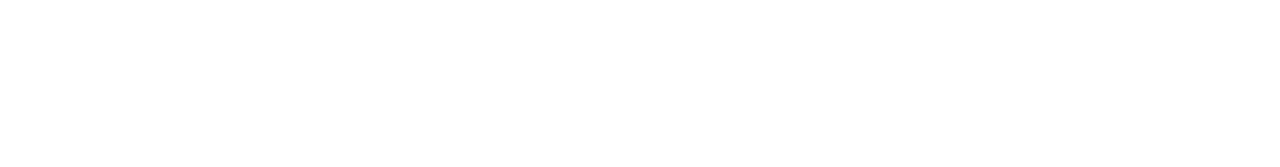
==== commit b55d3857: "styled the testimonial page" ====
--- a/index.html
+++ b/index.html
@@ -28,10 +28,10 @@
 				</div>
 				<div class="menu">
 					
-					<a href="#Testamonial">Testamonial</a>
+					<a href="pages/testimonial.html">Testimonial </a>
 				
 
-					<a href="#footer"
+					<a href="#contact"
 						> Contact</a
 					>
 				</div>
@@ -44,15 +44,10 @@
 		</nav>
 	</header>
 	<nav class="mobile-nav">
-		<a href="#Testamonial">Testamonial</a>
-		<a href="#header">Home</a>
-		
-
-		Contact</a>
+		<a href="pages/testimonial.html">Testimonial</a>
+		<a href="#contact">Contact</a>	
 	</nav>
 	<div class="container-fluid" id="main">
-		
-		
 		<section class="parallax-window tm-section tm-section-home banner" id="home" data-parallax="scroll"
 			data-image-src="img/bg-01.jpg">
 			<div class="tm-page-content-width tm-padding-b">
--- a/css/style.css
+++ b/css/style.css
@@ -30,7 +30,90 @@
 	outline: none;
 }
 /* ---------------------------------------------------------------------------------- */
-
+/* Testimonials */
+.testimonials{
+	padding: 10px auto;
+	padding-top: 20px;
+}
+.testimonials h1{
+	font-size: 1.4rem;
+	font-weight: 300;
+	color: white;
+	background-color: #111;
+	padding: 5px 2px;
+	cursor: pointer;
+	border: none;
+	border: 2px solid #eee;
+	padding-top: 20px;
+	text-align: center;
+	/* padding-bottom: 10px; */
+	text-transform: uppercase;
+}
+.testimonials h1::after{
+	content:'';
+	background: #eee;
+	display:block;
+	height:3px;
+	width:170px;
+	margin: 20px auto 5px;
+}
+.testimonials .row{
+margin-top: 30px;	
+}
+.col{
+	margin: 40px auto;
+}
+.profile{
+	padding: 70px 10px 10px;
+	background-color: #efefef;
+}
+.profile img{
+	top: -60px;
+	position: absolute;
+	left:calc(50% - 60px);
+	border: 10px solid white;
+}
+.user{
+	width:120px;
+	height:120px;
+	border-radius: 50%;
+}
+.profile h3{
+	font-size: 20px;
+	margin-top: 15px;
+	color: #ff9800;
+}
+.profile span {
+font-size:12px;
+color:#333;
+}
+.profile blockquote {
+font-size: 16px;
+line-height: 30px;
+	}
+	blockquote::before{
+		content:'\93';
+		font-size: 50px;
+		position: relative;
+		color: #ff9800;
+		line-height: 20px;
+		bottom:-15px;
+		right:5px;
+	}
+	blockquote::after{
+		content:'\93';
+		font-size: 50px;
+		position: relative;
+		color: #ff9800;
+		line-height: 20px;
+		bottom:-15px;
+		left:5px;
+	}
+	.profile:hover{
+		box-shadow: 0 0 15px 5px rgba(0, 0, 0, 0.2);
+		cursor: pointer;
+		transition: 0.5s;
+	}
 /* ---------------------------------------------------------------------------------- */
 .container-fluid {
 	padding-left: 0;
